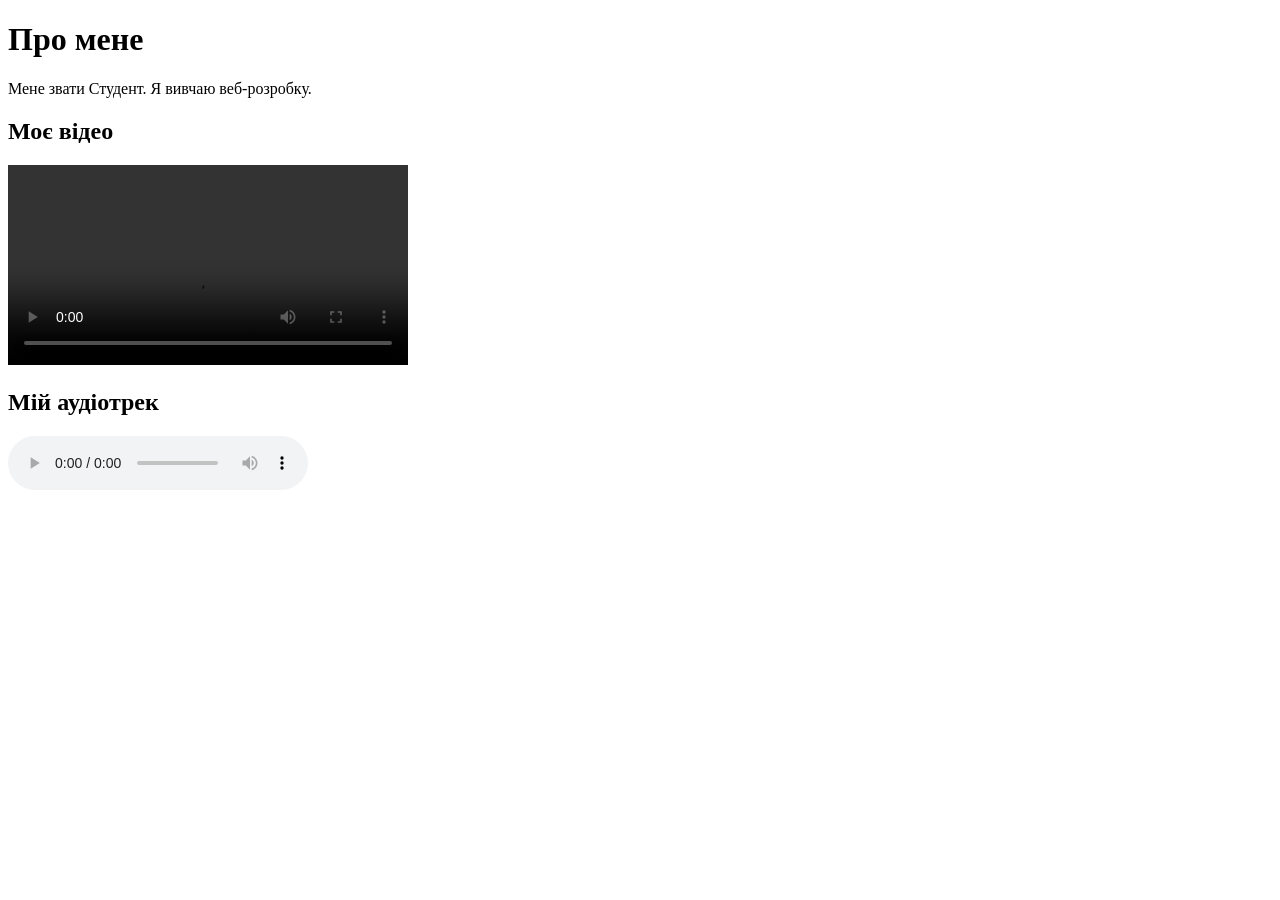
==== pages/about.html @ b2ca46cd "add html lab" ====
<!DOCTYPE html>
<html lang="uk">

<head>
<meta charset="UTF-8">
<title>Про мене</title>
</head>

<body>

<h1>Про мене</h1>

<p>Мене звати Студент. Я вивчаю веб-розробку.</p>

<h2>Моє відео</h2>

<video controls width="400">
<source src="../assets/media/demo.mp4" type="video/mp4">
<p>Ваш браузер не підтримує відео.</p>
</video>

<h2>Мій аудіотрек</h2>

<audio controls>
<source src="../assets/media/demo.mp3" type="audio/mpeg">
<p>Ваш браузер не підтримує аудіо.</p>
</audio>

</body>
</html>
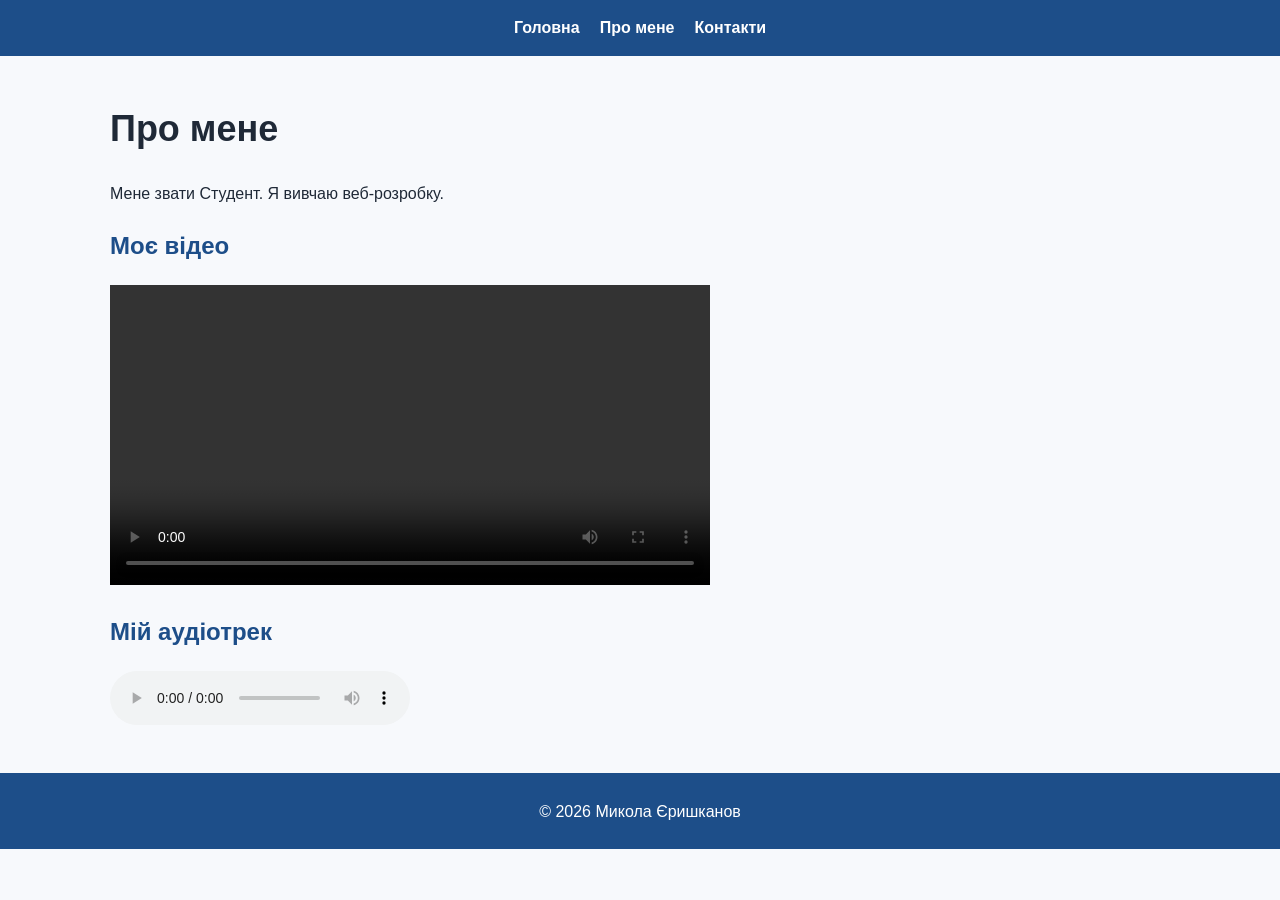
==== commit f16dacb2: "final version" ====
--- a/pages/about.html
+++ b/pages/about.html
@@ -2,11 +2,24 @@
 <html lang="uk">
 
 <head>
+<link rel="stylesheet" href="../styles/style.css">
+<link rel="stylesheet" href="../styles/responsive.css">
 <meta charset="UTF-8">
 <title>Про мене</title>
+<meta name="viewport" content="width=device-width, initial-scale=1.0">
 </head>
 
 <body>
+
+<header class="site-header">
+<nav class="nav-list">
+<a href="../index.html">Головна</a>
+<a href="about.html">Про мене</a>
+<a href="contact.html">Контакти</a>
+</nav>
+</header>
+
+<main class="container">
 
 <h1>Про мене</h1>
 
@@ -14,17 +27,33 @@
 
 <h2>Моє відео</h2>
 
-<video controls width="400">
+<video controls>
 <source src="../assets/media/demo.mp4" type="video/mp4">
-<p>Ваш браузер не підтримує відео.</p>
+<source src="../assets/media/demo.webm" type="video/webm">
+
+<p>
+Ваш браузер не підтримує відео.
+<a href="../assets/media/demo.mp4">Завантажити відео</a>
+</p>
 </video>
 
 <h2>Мій аудіотрек</h2>
 
 <audio controls>
 <source src="../assets/media/demo.mp3" type="audio/mpeg">
-<p>Ваш браузер не підтримує аудіо.</p>
+<source src="../assets/media/demo.ogg" type="audio/ogg">
+
+<p>
+Ваш браузер не підтримує аудіо.
+<a href="../assets/media/demo.mp3">Завантажити аудіо</a>
+</p>
 </audio>
+
+</main>
+
+<footer class="site-footer">
+<p>© 2026 Микола Єришканов</p>
+</footer>
 
 </body>
 </html>
--- a/styles/style.css
+++ b/styles/style.css
@@ -0,0 +1,171 @@
+:root {
+--color-primary: #1d4e89;
+--color-accent: #ffb703;
+--color-bg: #f7f9fc;
+--color-surface: #ffffff;
+--color-text: #1f2937;
+--color-border: #d9e2ec;
+}
+
+*,
+*::before,
+*::after {
+box-sizing: border-box;
+}
+
+body {
+margin: 0;
+font-family: Arial, sans-serif;
+line-height: 1.6;
+color: var(--color-text);
+background-color: var(--color-bg);
+}
+
+.container {
+width: min(1100px, calc(100% - 32px));
+margin: 0 auto;
+}
+
+header {
+background: var(--color-primary);
+padding: 15px;
+}
+
+nav {
+display: flex;
+gap: 20px;
+justify-content: center;
+}
+
+nav a {
+color: white;
+text-decoration: none;
+font-weight: bold;
+}
+
+nav a:hover {
+color: var(--color-accent);
+}
+
+main {
+padding: 20px;
+}
+
+footer {
+background: var(--color-primary);
+color: white;
+text-align: center;
+padding: 10px;
+margin-top: 20px;
+}
+
+h1 {
+font-size: 36px;
+}
+
+h2 {
+margin-top: 20px;
+color: var(--color-primary);
+}
+
+p {
+margin-bottom: 15px;
+}
+
+table {
+width: 100%;
+border-collapse: collapse;
+margin-top: 20px;
+}
+
+th, td {
+border: 1px solid var(--color-border);
+padding: 10px;
+}
+
+th {
+background: var(--color-primary);
+color: white;
+}
+
+tr:nth-child(even) {
+background: #f2f2f2;
+}
+
+/* === ФОРМА === */
+form {
+background: var(--color-surface);
+padding: 20px;
+border-radius: 10px;
+max-width: 500px;
+margin: 20px auto;
+}
+
+input,
+select,
+textarea {
+width: 100%;
+padding: 10px;
+margin-top: 5px;
+margin-bottom: 10px;
+border: 1px solid var(--color-border);
+border-radius: 5px;
+}
+
+input:focus,
+textarea:focus,
+select:focus {
+outline: none;
+border-color: var(--color-primary);
+}
+
+button {
+padding: 10px 15px;
+border: none;
+border-radius: 8px;
+background: var(--color-primary);
+color: white;
+cursor: pointer;
+}
+
+button:hover {
+background: var(--color-accent);
+}
+
+.section {
+background: white;
+padding: 20px;
+margin: 20px 0;
+border-radius: 10px;
+}
+
+.site-header {
+background: var(--color-primary);
+}
+
+.site-footer {
+background: var(--color-primary);
+}
+
+/* === FLEXBOX БЛОК === */
+.two-column {
+display: flex;
+gap: 20px;
+}
+
+video {
+width: 100%;
+max-width: 600px;
+}
+
+img {
+max-width: 100%;
+border-radius: 10px;
+}
+
+.card {
+background: white;
+padding: 20px;
+border-radius: 10px;
+box-shadow: 0 2px 5px rgba(0,0,0,0.1);
+}
--- a/styles/responsive.css
+++ b/styles/responsive.css
@@ -0,0 +1,13 @@
+@media (max-width: 768px) {
+nav {
+flex-direction: column;
+}
+
+.container {
+width: 95%;
+}
+
+h1 {
+font-size: 28px;
+}
+}
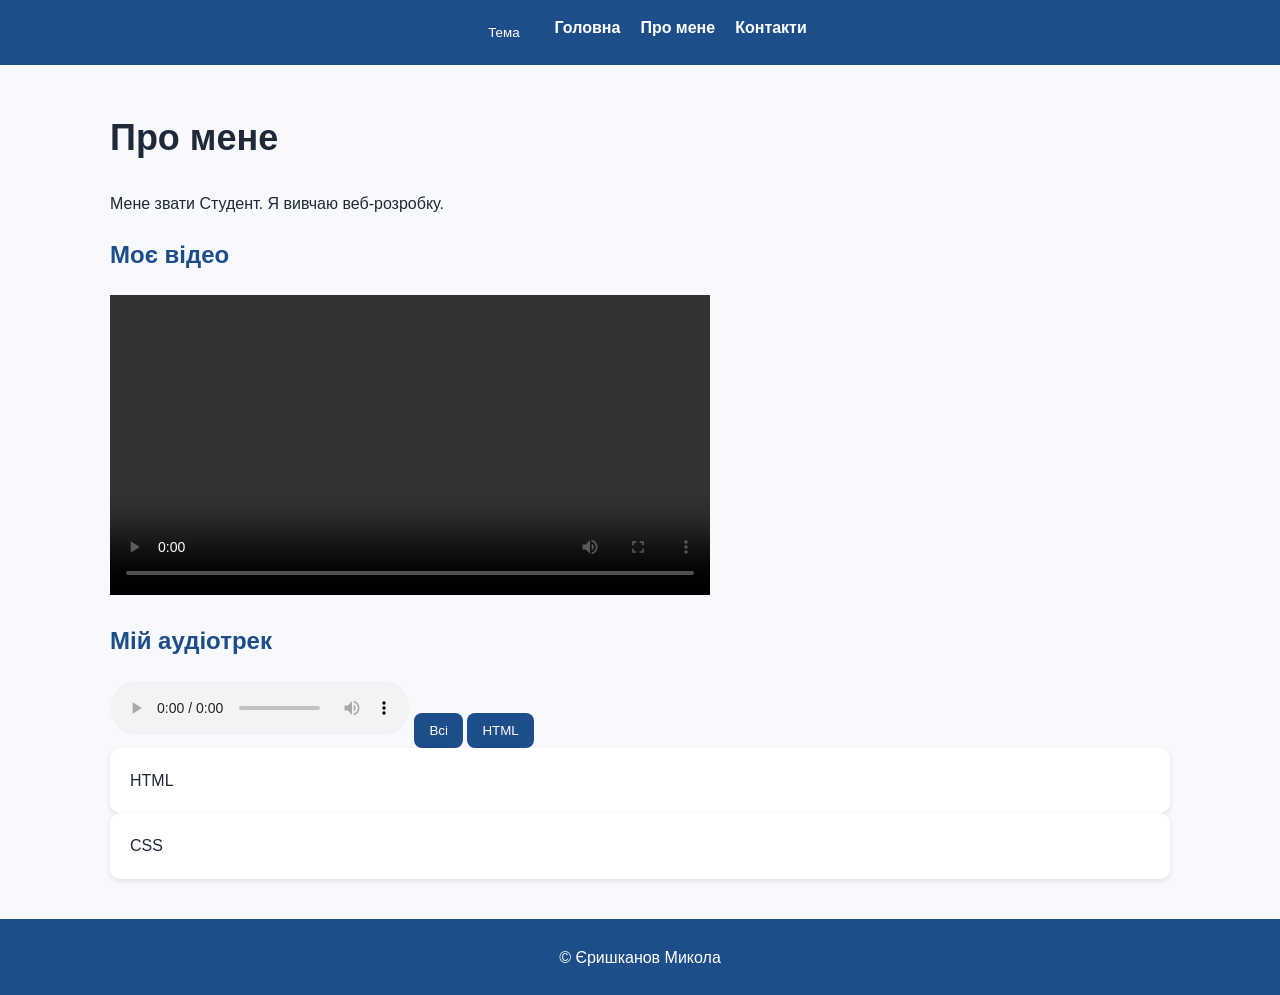
==== commit 5523f0a9: "update README with JS lab" ====
--- a/pages/about.html
+++ b/pages/about.html
@@ -4,6 +4,7 @@
 <head>
 <link rel="stylesheet" href="../styles/style.css">
 <link rel="stylesheet" href="../styles/responsive.css">
+<script src="../js/main.js" defer></script>
 <meta charset="UTF-8">
 <title>Про мене</title>
 <meta name="viewport" content="width=device-width, initial-scale=1.0">
@@ -12,7 +13,8 @@
 <body>
 
 <header class="site-header">
-<nav class="nav-list">
+<nav class="nav-list">    
+<button class="theme-toggle">Тема</button>
 <a href="../index.html">Головна</a>
 <a href="about.html">Про мене</a>
 <a href="contact.html">Контакти</a>
@@ -49,11 +51,19 @@
 </p>
 </audio>
 
+<button data-filter="all">Всі</button>
+<button data-filter="html">HTML</button>
+
+<div class="card" data-category="html">HTML</div>
+<div class="card" data-category="css">CSS</div>
+
 </main>
 
 <footer class="site-footer">
-<p>© 2026 Микола Єришканов</p>
+<p>© <span id="year"></span> Єришканов Микола</p>
 </footer>
+
+<button class="back-to-top" hidden>↑</button>
 
 </body>
 </html>
--- a/styles/style.css
+++ b/styles/style.css
@@ -168,4 +168,13 @@
 padding: 20px;
 border-radius: 10px;
 box-shadow: 0 2px 5px rgba(0,0,0,0.1);
+}
+
+.is-active {
+    color: var(--color-accent);
+}
+
+.theme-dark {
+    background: #1a1a1a;
+    color: white;
 }
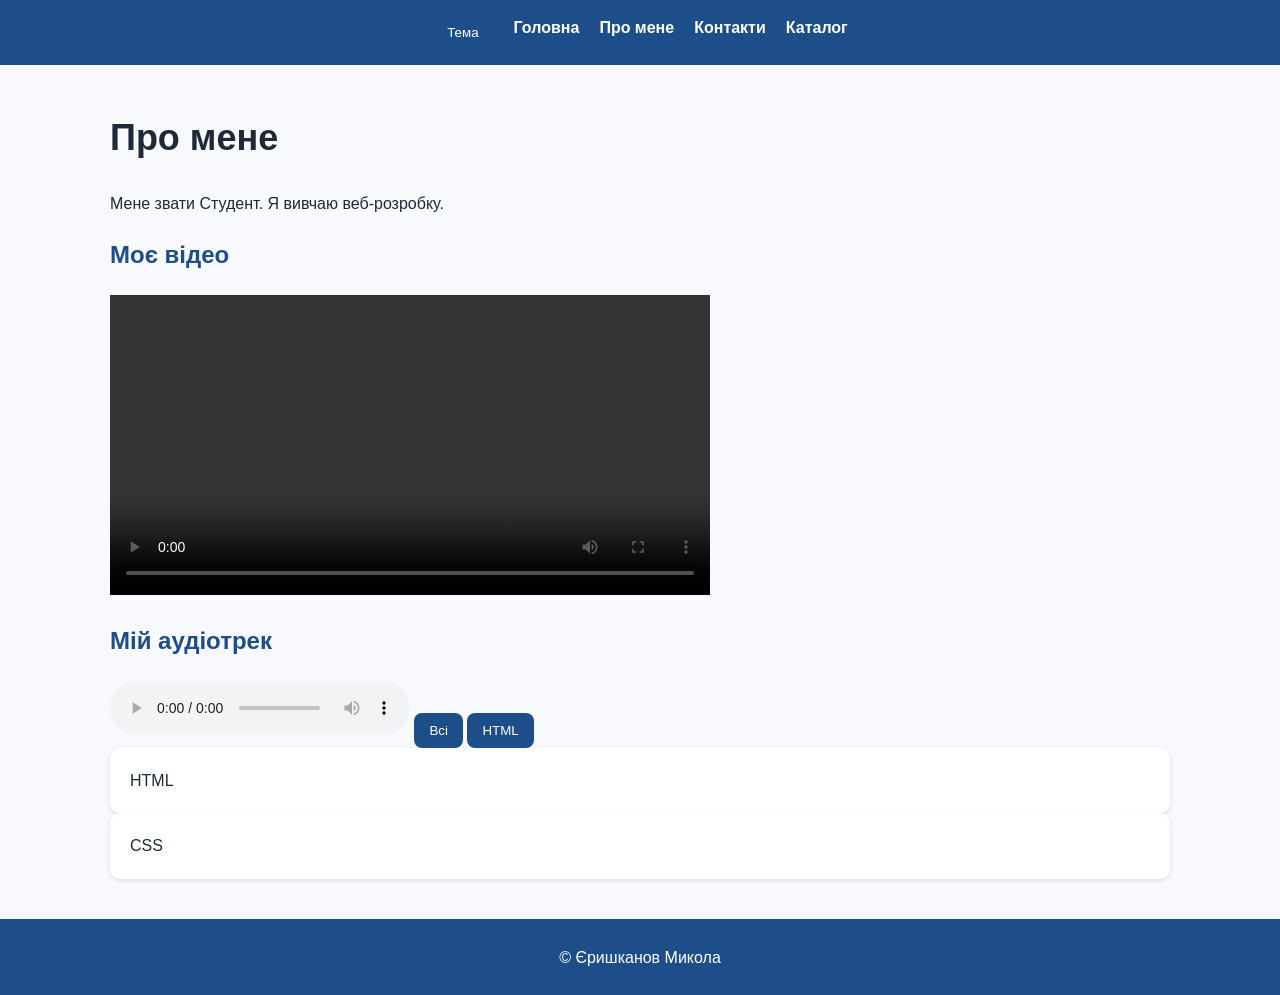
==== commit 33cb5ec8: "Lab04 update" ====
--- a/pages/about.html
+++ b/pages/about.html
@@ -18,6 +18,7 @@
 <a href="../index.html">Головна</a>
 <a href="about.html">Про мене</a>
 <a href="contact.html">Контакти</a>
+<a href="catalog.html">Каталог</a>
 </nav>
 </header>
 
